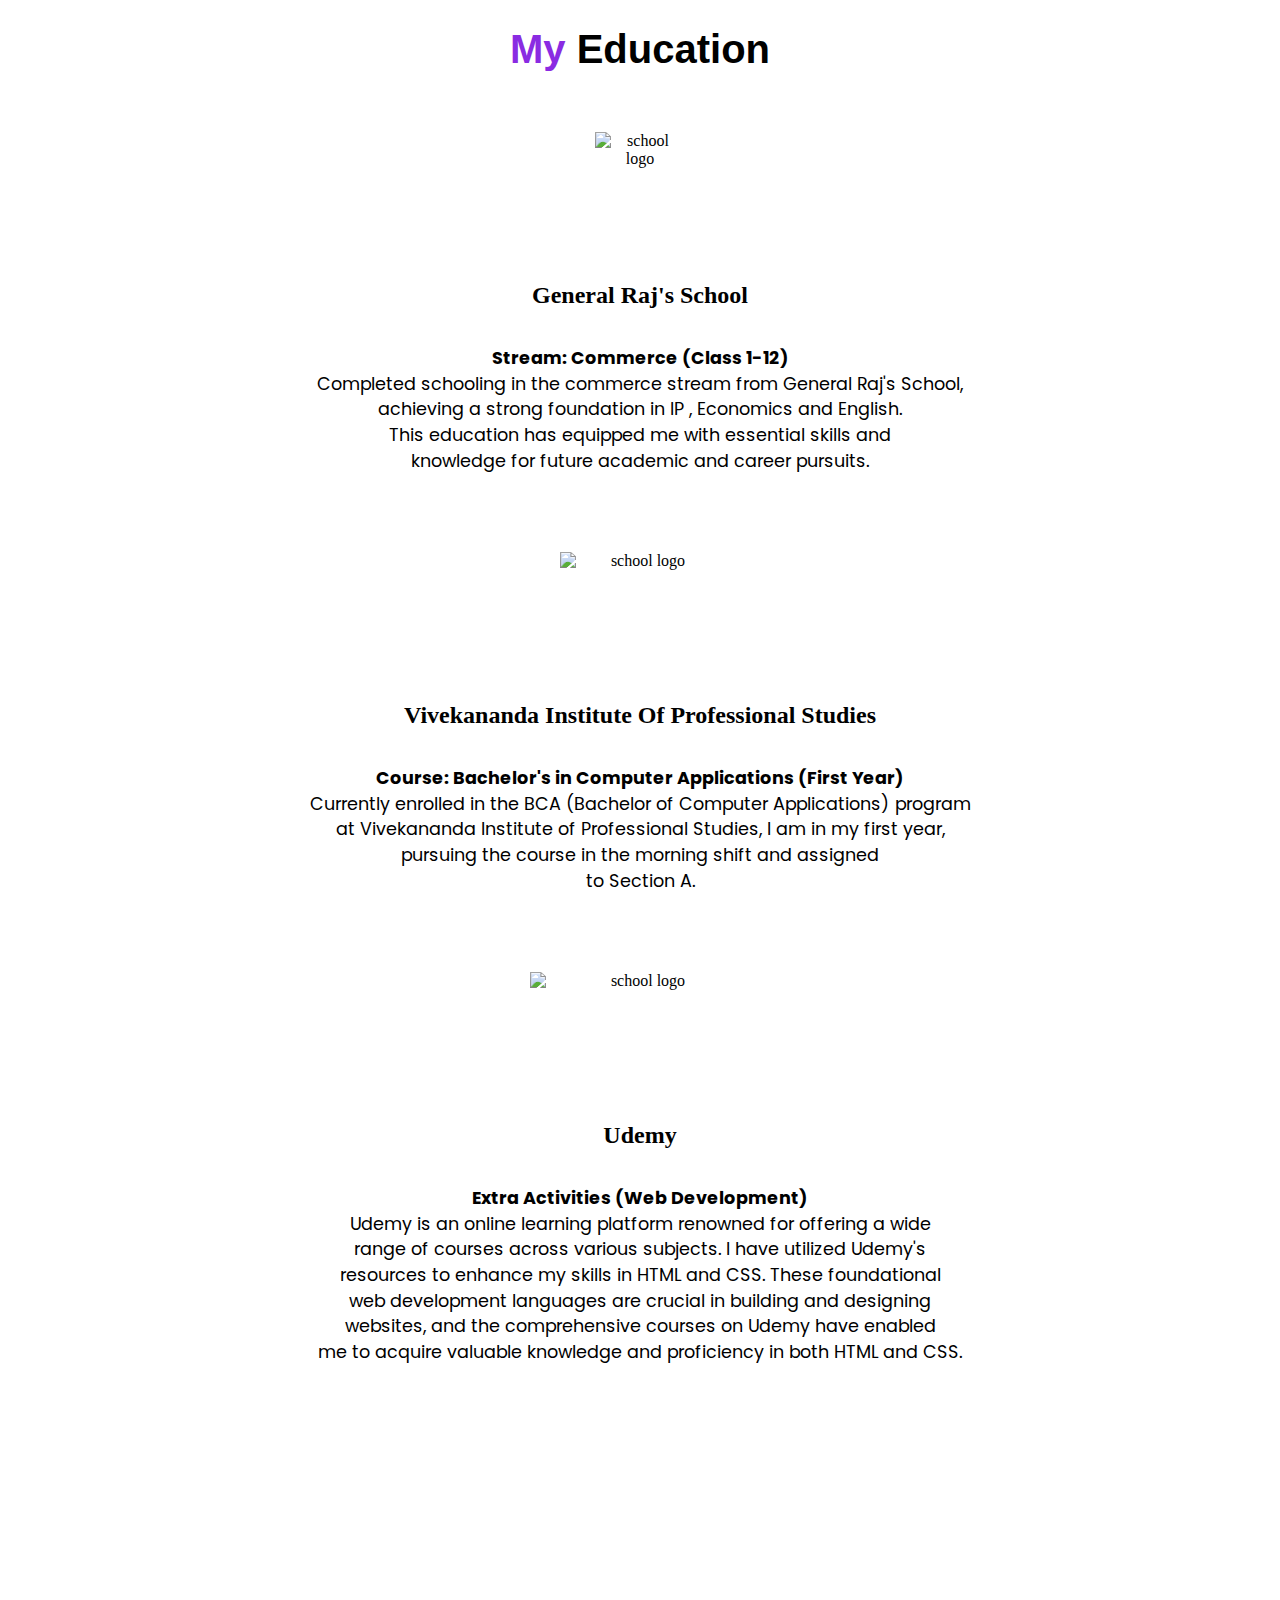
==== other pages/education.html @ b49154d6 "Add files via upload" ====
<!DOCTYPE html>
<html lang="en">
  <head>
    <meta charset="UTF-8" />
    <meta name="viewport" content="width=device-width, initial-scale=1.0" />
    <title>My Education</title>
    <link
      href="https://fonts.googleapis.com/css2?family=Nunito+Sans:opsz,wght@6..12,300&display=swap"
      rel="stylesheet"
    />
    <link
      href="https://fonts.googleapis.com/css2?family=Poppins:wght@300&display=swap"
      rel="stylesheet"
    />

    <style>
      body {
        height: 220vh;
      }  
      .container h1 {
        text-align: center;
        font-size: 2.5rem;
        font-family: "nunito", sans-serif;
      }
      .container h1 span {
        color: blueviolet;
      }
      .card {
        display: flex;
        margin-top: 60px;
        text-align: center;
        flex-direction: column;
      }
      .card .grs {
        width: 90px;
        align-self: center;
      }
      .card .vips {
        width: 160px;
        align-self: center;
      }
      .card .udemy {
        width: 220px;
        align-self: center;
      }
      p {
        line-height: 1.6rem;
        font-size: 1.1rem;
        font-family: 'poppins', sans-serif;
      }
    </style>
  </head>
  <body>
    <section>
      <div class="container">
        <h1><span>My </span>Education</h1>
        <div class="card">
          <img
            class="grs"
            src="./images/grslogo.png"
            height="130px"
            alt="school logo"
          />
          <h2>General Raj's School</h2>
          <p>
            <b>Stream: Commerce (Class 1-12)</b><br />
            Completed schooling in the commerce stream from General Raj's
            School,<br />
            achieving a strong foundation in IP , Economics and English.<br />
            This education has equipped me with essential skills and
            <br />knowledge for future academic and career pursuits.
          </p>
        </div>
        <div class="card">
          <img
            class="vips"
            src="./images/vipslogo.png"
            height="130px"
            alt="school logo"
          />
          <h2>Vivekananda Institute Of Professional Studies</h2>
          <p>
            <b>Course: Bachelor's in Computer Applications (First Year)</b
            ><br />
            Currently enrolled in the BCA (Bachelor of Computer Applications)
            program <br />at Vivekananda Institute of Professional Studies, I am
            in my first year,<br />
            pursuing the course in the morning shift and assigned<br />
            to Section A.
          </p>
        </div>
        <div class="card">
          <img
            class="udemy"
            src="./images/udemylogo.png"
            height="130px"
            alt="school logo"
          />
          <h2>Udemy</h2>
          <p>
            <b>Extra Activities (Web Development)</b><br />
            Udemy is an online learning platform renowned for offering a wide<br>
            range of courses across various subjects. I have utilized Udemy's<br>
            resources to enhance my skills in HTML and CSS. These foundational<br>
            web development languages are crucial in building and designing<br>
            websites, and the comprehensive courses on Udemy have enabled <br>me to
            acquire valuable knowledge and proficiency in both HTML and CSS.
          </p>
        </div>
      </div>
    </section>
  </body>
</html>
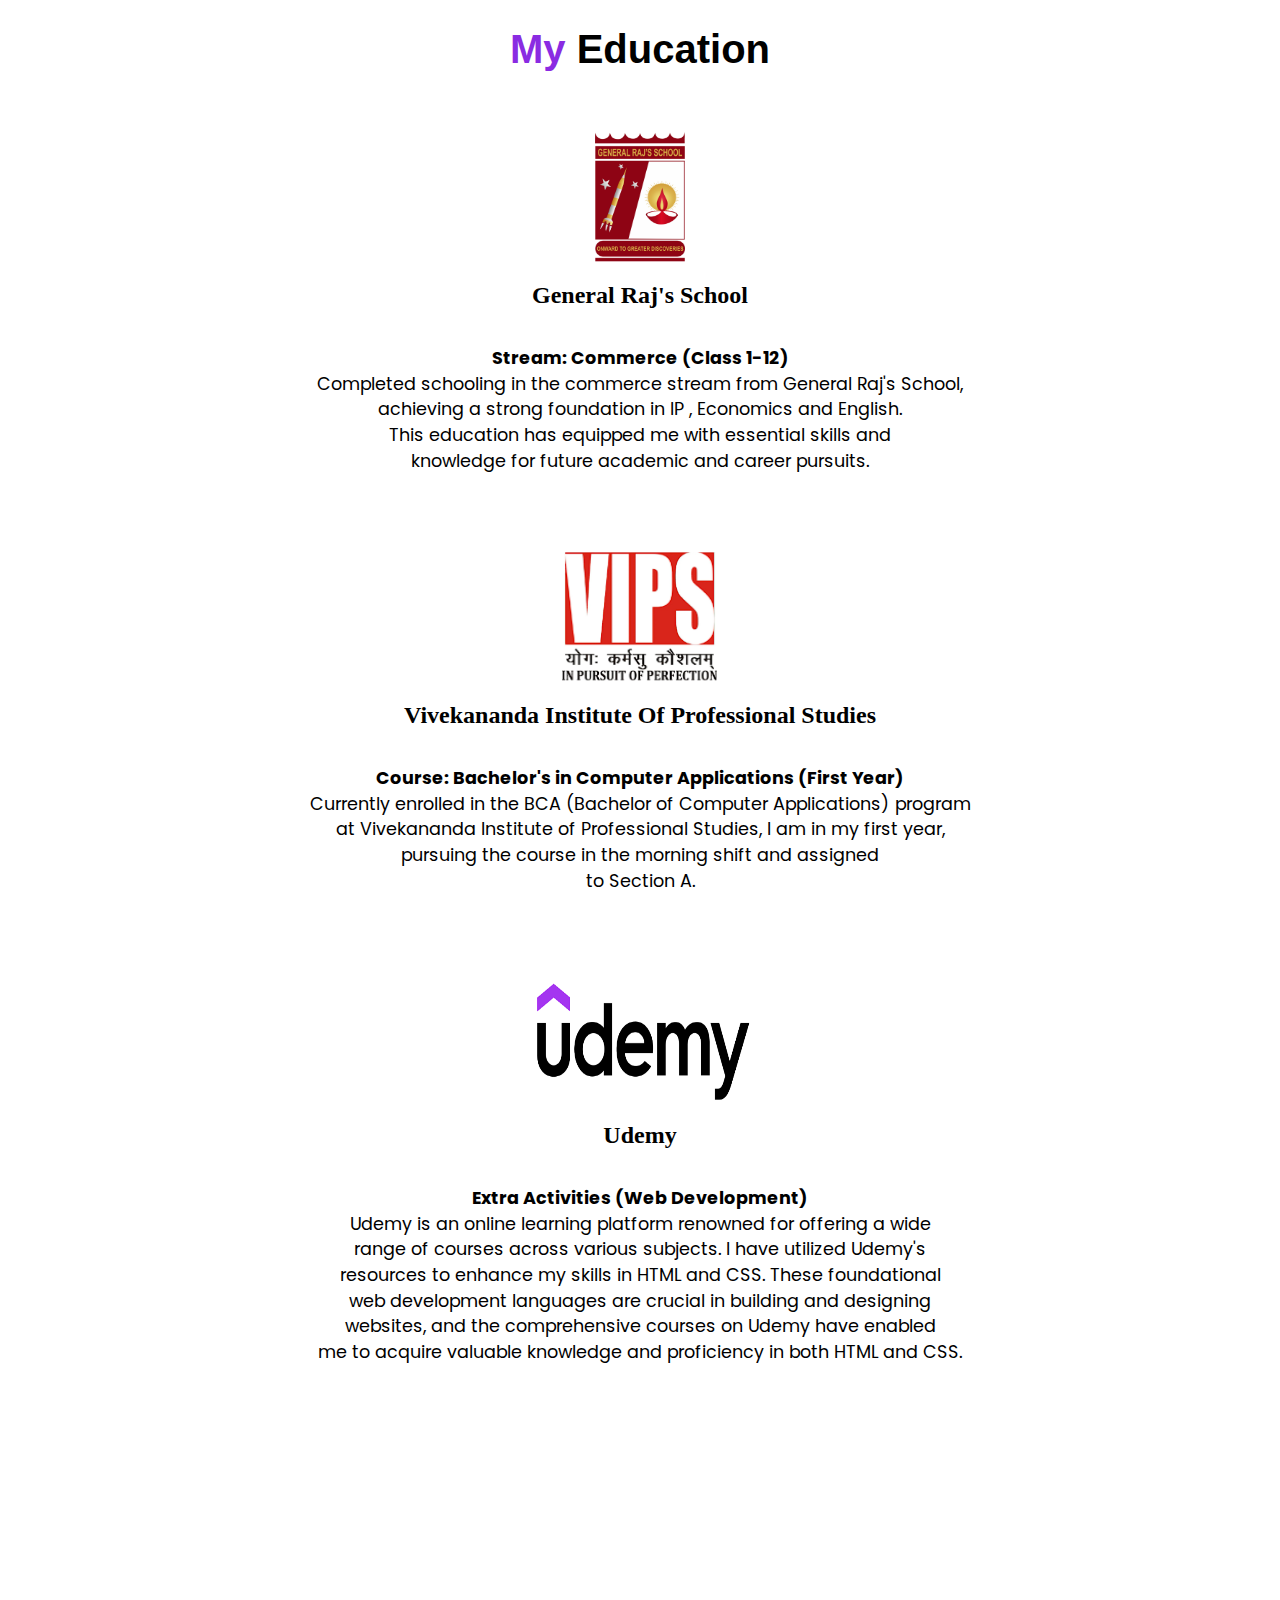
==== commit b932ea8d: "Update education.html" ====
--- a/other pages/education.html
+++ b/other pages/education.html
@@ -57,7 +57,7 @@
         <div class="card">
           <img
             class="grs"
-            src="./images/grslogo.png"
+            src="../images/grslogo.png"
             height="130px"
             alt="school logo"
           />
@@ -74,7 +74,7 @@
         <div class="card">
           <img
             class="vips"
-            src="./images/vipslogo.png"
+            src="../images/vipslogo.png"
             height="130px"
             alt="school logo"
           />
@@ -92,7 +92,7 @@
         <div class="card">
           <img
             class="udemy"
-            src="./images/udemylogo.png"
+            src="../images/udemylogo.png"
             height="130px"
             alt="school logo"
           />
